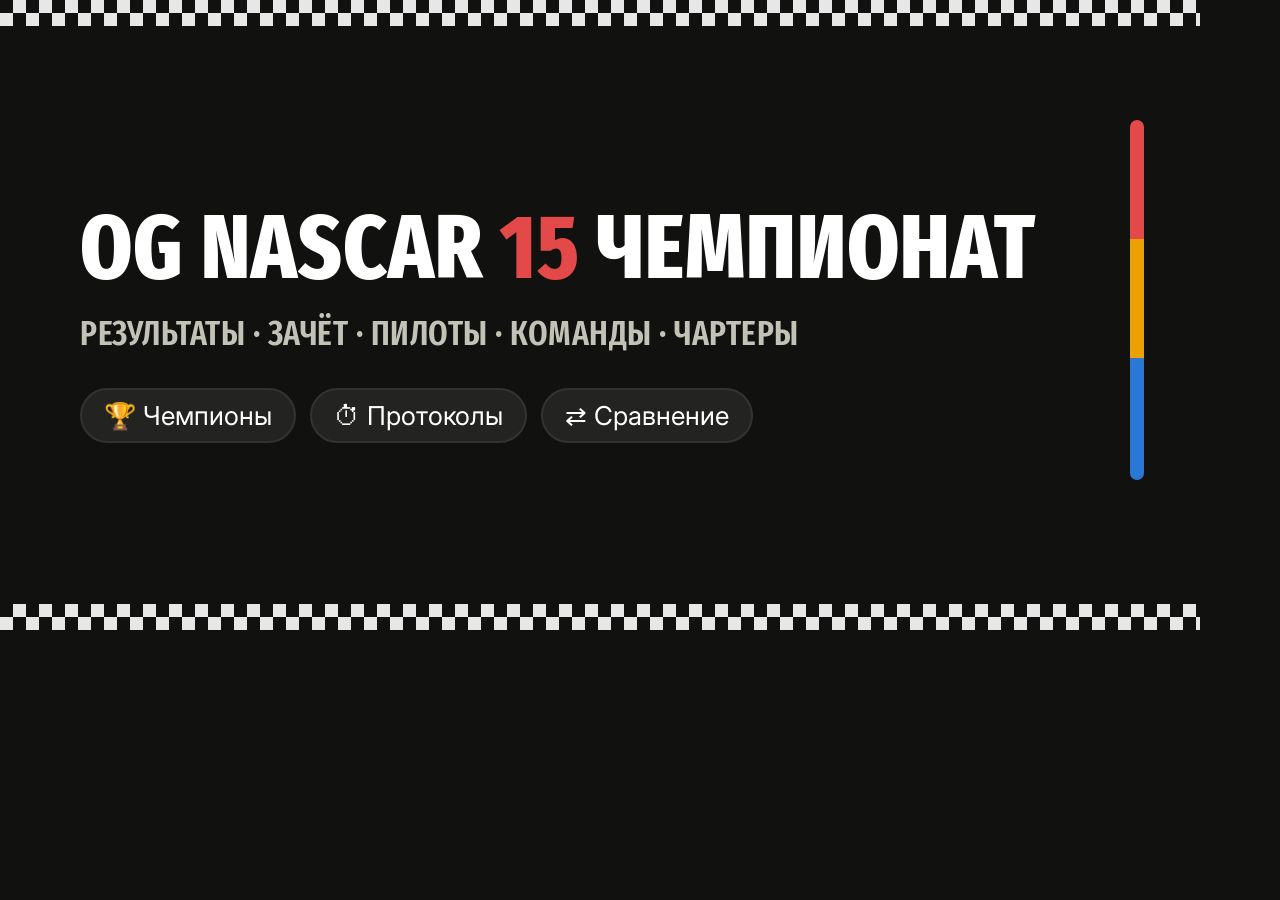
==== docs/og.html @ db5c3631 "OG preview, Cyrillic display font, sorting ranks, empty states - Open Graph / Twitter meta, og.png p" ====
<!DOCTYPE html>
<!-- Исходник картинки-превью для мессенджеров (og.png, 1200×630).
     Пересобрать: msedge --headless=new --screenshot=og.png --window-size=1200,630 --hide-scrollbars --virtual-time-budget=4000 file:///…/docs/og.html -->
<html lang="ru">
<head>
<meta charset="utf-8">
<link href="https://fonts.googleapis.com/css2?family=Fira+Sans+Extra+Condensed:wght@600;800&family=Inter:wght@500&display=block" rel="stylesheet">
<style>
  html, body { margin: 0; width: 1200px; height: 630px; overflow: hidden; }
  body { background: #111110; color: #fff; font-family: Inter, sans-serif; position: relative; }
  .checker { height: 26px; background: repeating-conic-gradient(#fff 0 25%, transparent 0 50%) 0 0 / 26px 26px; opacity: .9; }
  .checker.bottom { position: absolute; left: 0; right: 0; bottom: 0; }
  .wrap { padding: 70px 80px; }
  h1 { margin: 110px 0 0; font: 800 90px/.95 "Fira Sans Extra Condensed", sans-serif; text-transform: uppercase; letter-spacing: 1px; }
  h1 span { color: #e34948; }
  .ru { font: 800 150px/.9 "Fira Sans Extra Condensed", sans-serif; text-transform: uppercase; letter-spacing: 1px; }
  .sub { margin-top: 22px; font: 600 34px/1.2 "Fira Sans Extra Condensed", sans-serif; text-transform: uppercase; color: #c3c2b7; letter-spacing: .5px; }
  .chips { margin-top: 34px; display: flex; gap: 14px; }
  .chips span { padding: 10px 22px; border-radius: 999px; background: #232321; border: 2px solid #33332f; font-size: 26px; color: #fff; }
  .stripe { position: absolute; right: 56px; top: 120px; width: 14px; height: 360px; background: linear-gradient(#e34948 0 33%, #eda100 33% 66%, #2a78d6 66%); border-radius: 7px; }
</style>
</head>
<body>
  <div class="checker"></div>
  <div class="stripe"></div>
  <div class="wrap">
    <h1 style="white-space: nowrap">OG NASCAR <span>15</span> Чемпионат</h1>
    <div class="sub">Результаты · зачёт · пилоты · команды · чартеры</div>
    <div class="chips"><span>🏆 Чемпионы</span><span>⏱ Протоколы</span><span>⇄ Сравнение</span></div>
  </div>
  <div class="checker bottom"></div>
</body>
</html>
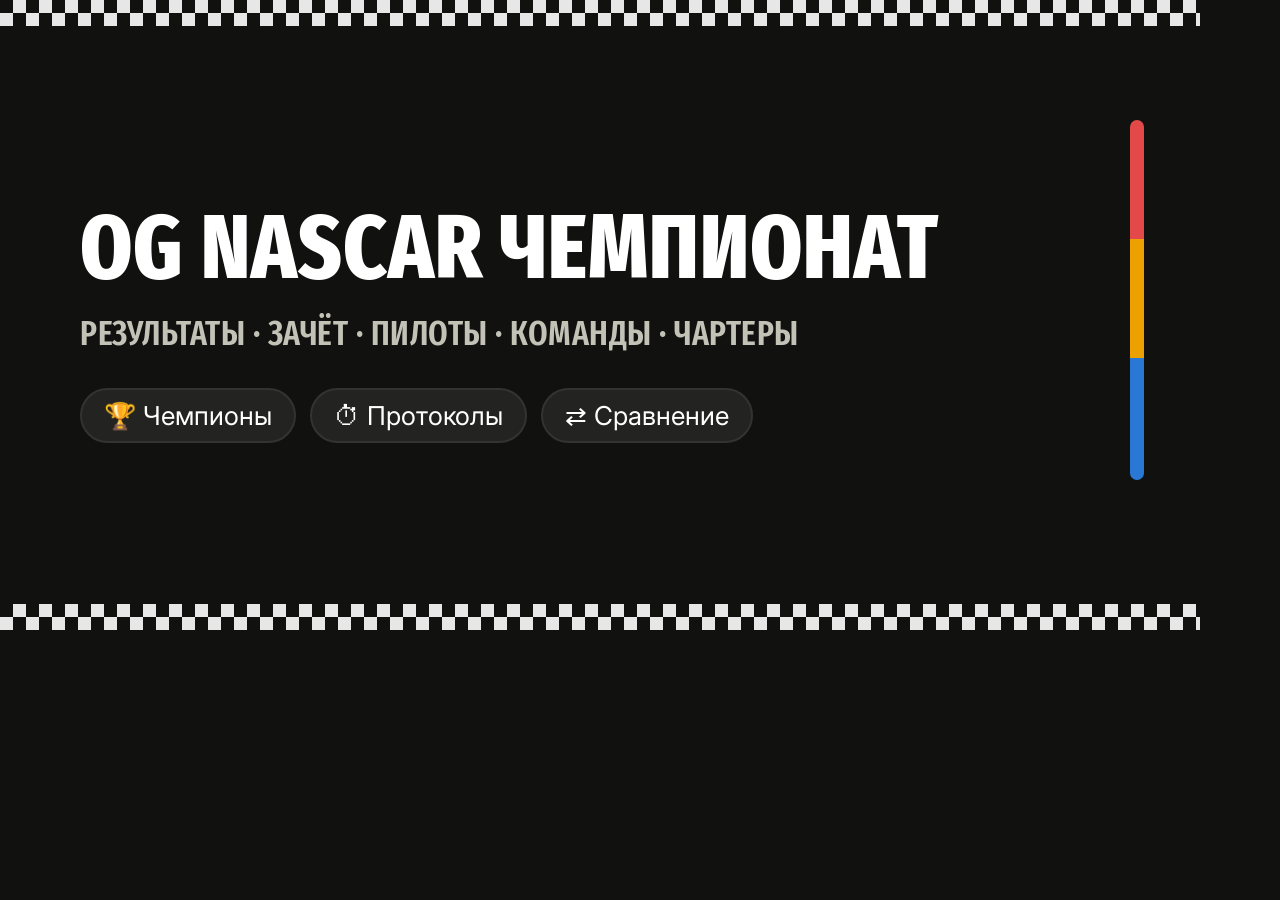
==== commit 6b455394: "bugfix" ====
--- a/docs/og.html
+++ b/docs/og.html
@@ -2,32 +2,106 @@
 <!-- Исходник картинки-превью для мессенджеров (og.png, 1200×630).
      Пересобрать: msedge --headless=new --screenshot=og.png --window-size=1200,630 --hide-scrollbars --virtual-time-budget=4000 file:///…/docs/og.html -->
 <html lang="ru">
+
 <head>
-<meta charset="utf-8">
-<link href="https://fonts.googleapis.com/css2?family=Fira+Sans+Extra+Condensed:wght@600;800&family=Inter:wght@500&display=block" rel="stylesheet">
-<style>
-  html, body { margin: 0; width: 1200px; height: 630px; overflow: hidden; }
-  body { background: #111110; color: #fff; font-family: Inter, sans-serif; position: relative; }
-  .checker { height: 26px; background: repeating-conic-gradient(#fff 0 25%, transparent 0 50%) 0 0 / 26px 26px; opacity: .9; }
-  .checker.bottom { position: absolute; left: 0; right: 0; bottom: 0; }
-  .wrap { padding: 70px 80px; }
-  h1 { margin: 110px 0 0; font: 800 90px/.95 "Fira Sans Extra Condensed", sans-serif; text-transform: uppercase; letter-spacing: 1px; }
-  h1 span { color: #e34948; }
-  .ru { font: 800 150px/.9 "Fira Sans Extra Condensed", sans-serif; text-transform: uppercase; letter-spacing: 1px; }
-  .sub { margin-top: 22px; font: 600 34px/1.2 "Fira Sans Extra Condensed", sans-serif; text-transform: uppercase; color: #c3c2b7; letter-spacing: .5px; }
-  .chips { margin-top: 34px; display: flex; gap: 14px; }
-  .chips span { padding: 10px 22px; border-radius: 999px; background: #232321; border: 2px solid #33332f; font-size: 26px; color: #fff; }
-  .stripe { position: absolute; right: 56px; top: 120px; width: 14px; height: 360px; background: linear-gradient(#e34948 0 33%, #eda100 33% 66%, #2a78d6 66%); border-radius: 7px; }
-</style>
+  <meta charset="utf-8">
+  <link
+    href="https://fonts.googleapis.com/css2?family=Fira+Sans+Extra+Condensed:wght@600;800&family=Inter:wght@500&display=block"
+    rel="stylesheet">
+  <style>
+    html,
+    body {
+      margin: 0;
+      width: 1200px;
+      height: 630px;
+      overflow: hidden;
+    }
+
+    body {
+      background: #111110;
+      color: #fff;
+      font-family: Inter, sans-serif;
+      position: relative;
+    }
+
+    .checker {
+      height: 26px;
+      background: repeating-conic-gradient(#fff 0 25%, transparent 0 50%) 0 0 / 26px 26px;
+      opacity: .9;
+    }
+
+    .checker.bottom {
+      position: absolute;
+      left: 0;
+      right: 0;
+      bottom: 0;
+    }
+
+    .wrap {
+      padding: 70px 80px;
+    }
+
+    h1 {
+      margin: 110px 0 0;
+      font: 800 90px/.95 "Fira Sans Extra Condensed", sans-serif;
+      text-transform: uppercase;
+      letter-spacing: 1px;
+    }
+
+    h1 span {
+      color: #e34948;
+    }
+
+    .ru {
+      font: 800 150px/.9 "Fira Sans Extra Condensed", sans-serif;
+      text-transform: uppercase;
+      letter-spacing: 1px;
+    }
+
+    .sub {
+      margin-top: 22px;
+      font: 600 34px/1.2 "Fira Sans Extra Condensed", sans-serif;
+      text-transform: uppercase;
+      color: #c3c2b7;
+      letter-spacing: .5px;
+    }
+
+    .chips {
+      margin-top: 34px;
+      display: flex;
+      gap: 14px;
+    }
+
+    .chips span {
+      padding: 10px 22px;
+      border-radius: 999px;
+      background: #232321;
+      border: 2px solid #33332f;
+      font-size: 26px;
+      color: #fff;
+    }
+
+    .stripe {
+      position: absolute;
+      right: 56px;
+      top: 120px;
+      width: 14px;
+      height: 360px;
+      background: linear-gradient(#e34948 0 33%, #eda100 33% 66%, #2a78d6 66%);
+      border-radius: 7px;
+    }
+  </style>
 </head>
+
 <body>
   <div class="checker"></div>
   <div class="stripe"></div>
   <div class="wrap">
-    <h1 style="white-space: nowrap">OG NASCAR <span>15</span> Чемпионат</h1>
+    <h1 style="white-space: nowrap">OG NASCAR Чемпионат</h1>
     <div class="sub">Результаты · зачёт · пилоты · команды · чартеры</div>
     <div class="chips"><span>🏆 Чемпионы</span><span>⏱ Протоколы</span><span>⇄ Сравнение</span></div>
   </div>
   <div class="checker bottom"></div>
 </body>
-</html>
+
+</html>
